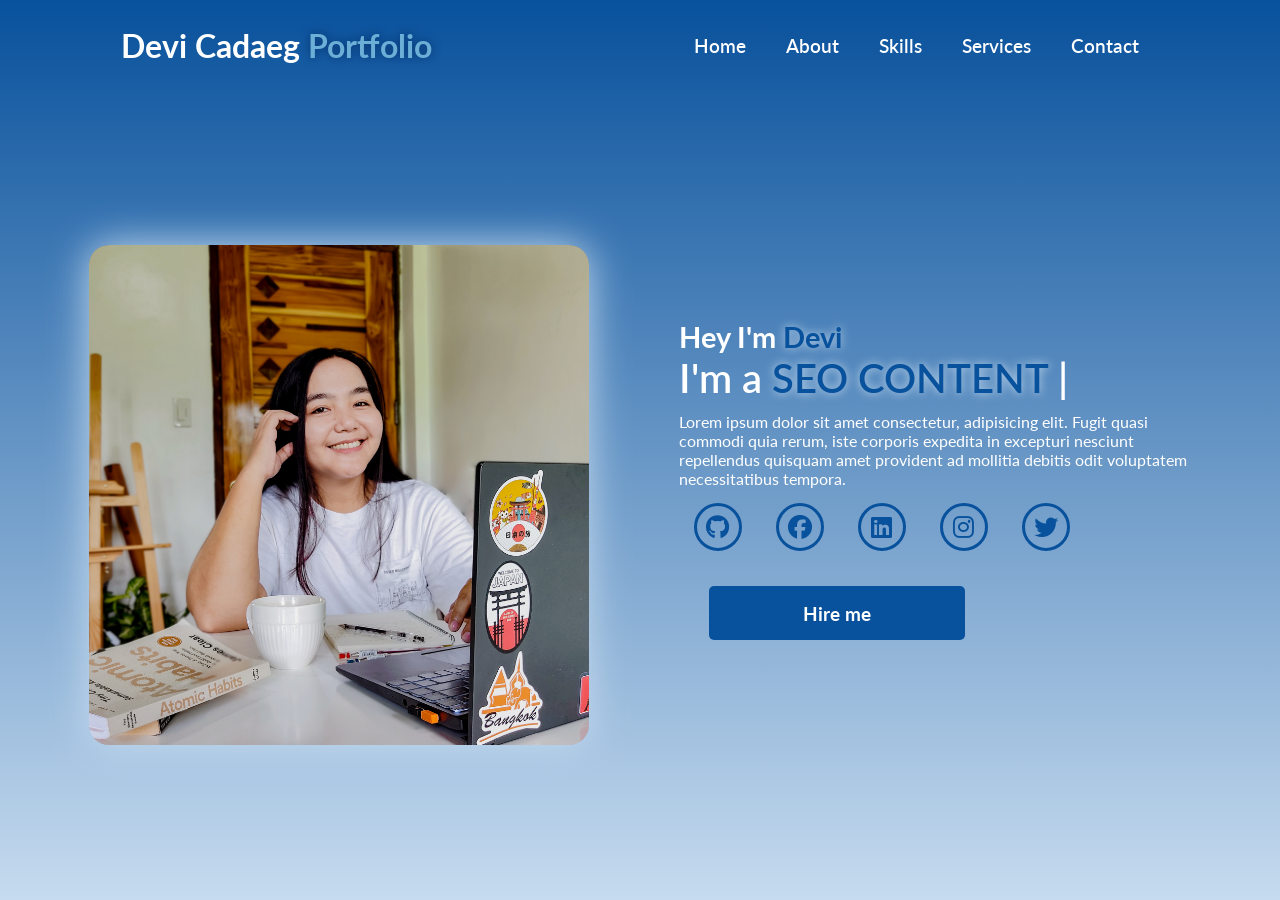
==== index.html @ 0bdf2227 "initial commit" ====
<!DOCTYPE html>
<html lang="en">
<head>
    <meta charset="UTF-8">
    <meta name="viewport" content="width=device-width, initial-scale=1">
    <link rel="stylesheet" href="https://cdnjs.cloudflare.com/ajax/libs/font-awesome/6.5.1/css/all.min.css">
    <link rel="stylesheet" href="https://unpkg.com/aos@next/dist/aos.css" />
    <link rel="stylesheet" href="script.js">
    <link rel="stylesheet" href="style.css">
    <title>Devi Portfolio</title>
</head>
<body>
    <nav>
        <div class="nav-container">
            <div class="logo" data-aos="zoom-in" data-aos-duration="1500">
                Devi Cadaeg <span>Portfolio</span>
            </div>
            <div class="links">
                <div class="link" data-aos="fade-up" data-aos-duration="1500" data-aos-delay="100"><a href="#">Home</a></div>
                <div class="link" data-aos="fade-up" data-aos-duration="1500" data-aos-delay="200"><a href="#">About</a></div>
                <div class="link" data-aos="fade-up" data-aos-duration="1500" data-aos-delay="300"><a href="#">Skills</a></div>
                <div class="link" data-aos="fade-up" data-aos-duration="1500" data-aos-delay="400"><a href="#">Services</a></div>
                <div class="link" data-aos="fade-up" data-aos-duration="1500" data-aos-delay="500"><a href="#">Contact</a></div>
        </div>
        <i class="fa-solid fa-bars hamburg" onclick="hamburg()"></i>
    </div>
        <div class="dropdown">
            <div class="links">
                <a href="#">Home</a>
                <a href="#">About</a>
                <a href="#">Skills</a>
                <a href="#">Service</a>
                <a href="#">Contact</a>
                <i class="fa-solid fa-xmark cancel" onclick="cancel()"></i>
            </div>
        </div>
    </nav>
    <section>
        <div class="main-container">
            <div class="image" data-aos="zoom-out" data-aos-duration="3000">
                <img src="images/me.png" alt="Devi Cadaeg Portfolio">
            </div>
            <div class="content">
                <h1 data-aos="fade-left" data-aos-duration="1500" data-aos-delay="700">Hey I'm <span>Devi</span></h1>
                <div class="typewriter" data-aos="fade-right" data-aos-duration="1500" data-aos-delay="900">I'm a <span class="typewriter-text"></span><label for="">|</label></div>
                <p data-aos="flip-down" data-aos-duration="1500" data-aos-delay="1100">Lorem ipsum dolor sit amet consectetur, adipisicing elit. Fugit quasi commodi quia rerum, iste corporis expedita in excepturi nesciunt repellendus quisquam amet provident ad mollitia debitis odit voluptatem necessitatibus tempora.</p>
                <div class="social-links">
                    <a href="https://github.com/devicadaeg" target="_blank" data-aos="fade-up" data-aos-duration="1500" data-aos-delay="1300"><i class="fa-brands fa-github"></i></a>
                    <a href="https://www.facebook.com/devicadaeg/" target="_blank"  data-aos="fade-up" data-aos-duration="1500" data-aos-delay="1400"><i class="fa-brands fa-facebook"></i></a>
                    <a href="https://www.linkedin.com/in/devicadaeg/" target="_blank"  data-aos="fade-up" data-aos-duration="1500" data-aos-delay="1500"><i class="fa-brands fa-linkedin"></i></a>
                    <a href="https://www.instagram.com/devicadaeg/" target="_blank"  data-aos="fade-up" data-aos-duration="1500" data-aos-delay="1600"><i class="fa-brands fa-instagram"></i></a>
                    <a href="https://www.x.com/devicadaeg/" target="_blank"  data-aos="fade-up" data-aos-duration="1500" data-aos-delay="1600"><i class="fa-brands fa-twitter"></i></a>
                </div>
                <div class="btn" data-aos="zoom-in" data-aos-duration="1500" data-aos-delay="1800">
                    <button>Hire me</button>
                </div>
            </div>
        </div>
    </section>
    <script src="https://unpkg.com/aos@next/dist/aos.js"></script>
    <script>
      AOS.init({offset:0});
    </script>
    <script src="script.js"></script>
</body>
</html>
---- style.css ----
@import url('https://fonts.googleapis.com/css2?family=Lato&display=swap');

*{
    padding: 0;
    margin: 0;
    font-family: 'lato', 'sans-serif';
    box-sizing: border-box;

}
body{
    width: 100%;
    height: 100vh;
    overflow: hidden;
    background: rgb(198,219,239);
    background: linear-gradient(0deg, rgba(198,219,239,1) 0%, rgba(8,81,156,1) 100%);
}
nav{
    width: 100%;
    height: 10vh;
    position: sticky;
}
.nav-container{
    width: 100%;
    height: 100%;
    display: flex;
    justify-content: space-around;
    align-items: center;
}
.logo{
    color: white;
    font-size: 2rem;
    font-weight: bold;
}
.logo span{
    color: #6baed6;
    text-shadow: 0 0 10px #08306b;
}
.hamburg,
.cancel{
    cursor: pointer;
    position: absolute;
    right: 15px;
    top: 10px;
    color: white;
    display: none;
    font-size: clamp(2.5rem, 0.5rem + 5vw, 3rem);
}
.nav-container .links{
    display: flex;
}
.nav-container .links a{
    position: relative;
    font-size: 1.2rem;
    color: white;
    margin: 0 20px;
    text-decoration: none;
    font-weight: 550;
    transition: 0.3s linear;
}
.nav-container .links a::before{
    position: absolute;
    content: "";
    bottom: -3px;
    left: 0;
    width: 0%;
    height: 3px;
    background-color: #c6dbef;
    transition: 0.2s linear;
}
.nav-container .links a:hover::before{
    width: 100%;
}
.nav-container .links a:hover{
    color: black;
}
.dropdown{
    z-index: 100;
    position: absolute;
    top: 0;
    transform: translateY(-500px);
    width: 100%;
    height: auto;
    backdrop-filter: blur(4px) brightness(40%);
    box-shadow:  0 0 20px black;
    transition: 0.2s linear;
}
.dropdown .links a{
    display: flex;
    color: white;
    text-decoration: none;
    justify-content: center;
    padding: 15px 0;
    align-items: center;
    transition: 0.2s linear;
}
.dropdown .links a:hover{
    color: #08306b;
}
section{
    width: 100%;
    height: 90vh;
}
.main-container{
    width: 100%;
    height: 100%;
    display: flex;
    justify-content: space-evenly;
    align-items: center;
}
@keyframes revealImage {
    from {
        scale: 0;
    }
    to {
        scale: 1;
    }
}
.main-container .image {
    width: 500px; /* Set a fixed width */
    height: 500px; /* Make it a square */
    border-radius: 20px; /* Rounded edges */
    overflow: hidden;
    box-shadow: 0 0 40px #c6dbef;
    display: flex;
    justify-content: center;
    align-items: center;
}

/* Make the image fit properly inside the container */
.main-container .image img {
    width: 100%; /* Ensures the image stretches across the container */
    height: 100%; /* Ensures full height */
    object-fit: cover; /* Prevents distortion while filling the square */
    animation: revealImage 0.5s ease-in-out forwards, popOnce 0.5s ease-in-out 0.3s forwards;
}

/* Prevent hover animation */
.main-container .image:hover img {
    animation: none;
}

/* Keyframe for the pop effect */
@keyframes popOnce {
    0% {
        transform: scale(1);
    }
    50% {
        transform: scale(1.05);
    }
    100% {
        transform: scale(1);
    }
}
.main-container .content{
    color: white;
    width: 40%;
    min-height: 100px;
}
.content h1{
    font-size: clamp(1rem, 1rem + 5vw, 1.8rem);
}
.content h1 span{
    color: #08519c;
    text-shadow: 0  0 10px #c6dbef;
}
.content .typewriter{
    font-size: clamp(1rem, 1rem + 5vw, 2.5rem);
    font-weight: 600;
}
.content .typewriter-text{
    color: #08519c;
    text-shadow: 0 0 10px #c6dbef;
}
.content p{
    font-size: clamp(0.4rem , 0.2rem + 9vw, 1rem);
    margin: 10px 0;
}
.social-links i{
    display: inline-flex;
    justify-content: center;
    align-items: center;
    width: 3rem;
    height: 3rem;
    background-color: transparent;
    border: 0.2rem solid #08519c;
    border-radius: 50%;
    color: #08519c;
    margin: 5px 15px;
    font-size: 1.5rem;
    transition: 0.2s linear;
}
.social-links i:hover{
    scale: 1.3;
    color: black;
    background-color: #08519c;
    filter: drop-shadow(0 0 10px #08519c);
}
.content button{
    width: 50%;
    height: 6vh;
    margin: 30px;
    background-color: #08519c;
    color: white;
    border: none;
    outline: none;
    font-size: 120%;
    font-weight: 700;
    border-radius: 5px;
    transition: 0.2s linear;
}
.content button:hover{
    scale: 1.1;
    color: #08519c;
    border: 2px solid #08519c;
    background-color: transparent;
    font-weight: 700;
    box-shadow: 0 0 40px #08519c;
}
@media (max-width:884px) {
    nav .logo{
        position: absolute;
        top: 16px;
        left: 15px;
        font-size: 1.5rem;
    }
    .main-container {
        display: flex;
        flex-direction: column;
    }
    .nav-container .links{
        display: none;
    }
    .hamburg,
    .cancel{
        display: block;
    }
    .main-container .content{
        width: 80%;
    }
    .social-links i{
        width: 2.5rem;
        height: 2.5rem;
        font-size: 1.5rem;
    }
    .main-container .image{
        z-index: -1;
        width: 50%;
        height: 60%;
    }
}
@media (max-width:440px){
    .main-container .image{
        width: 50%;
        height: 60%;
        margin-bottom: 0px;
    }
    .main-container .content{
        width: 80%;
    }
    .main-container button{
        margin-top: 15px;
    }
}
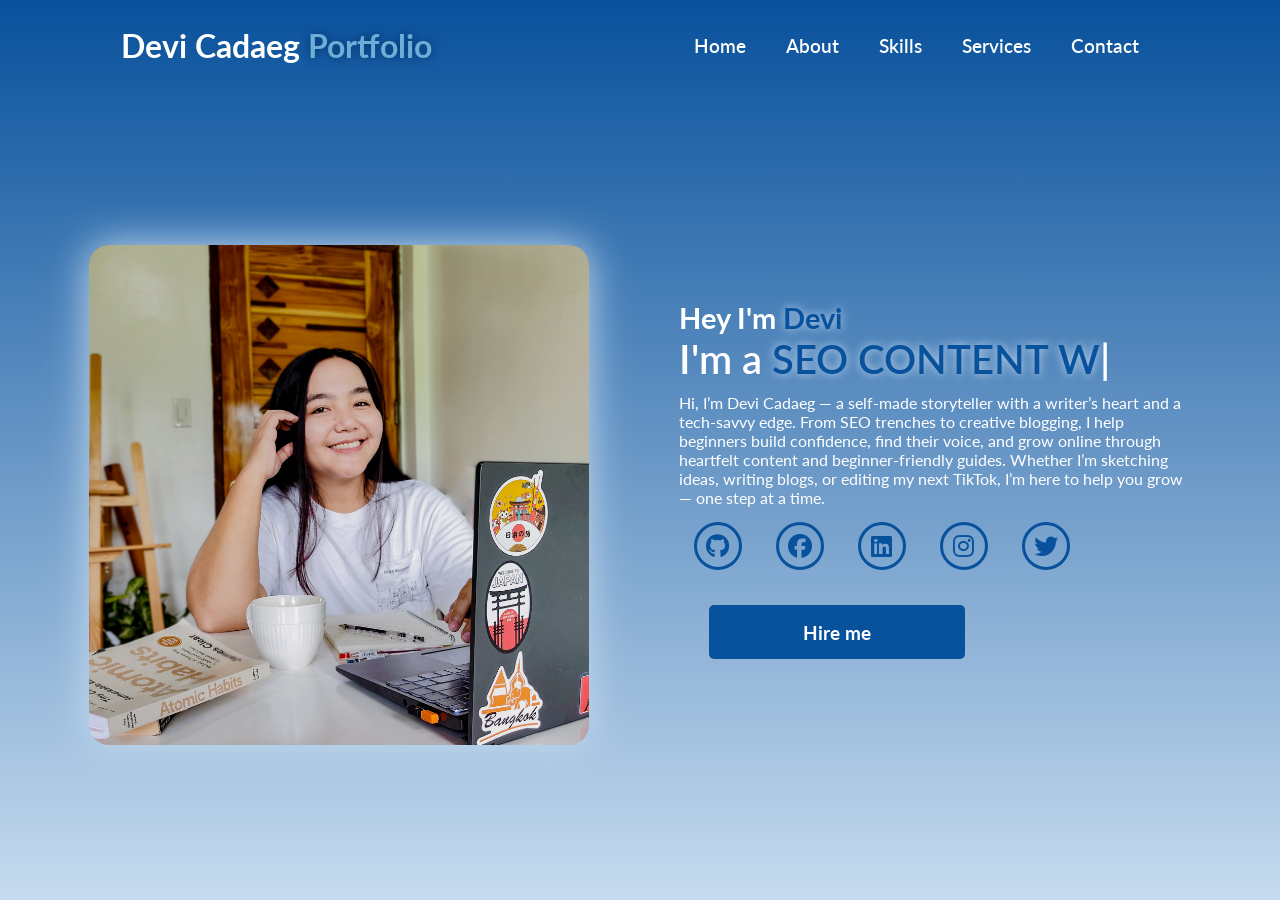
==== commit 8bb2ea2b: "index.html" ====
--- a/index.html
+++ b/index.html
@@ -7,7 +7,7 @@
     <link rel="stylesheet" href="https://unpkg.com/aos@next/dist/aos.css" />
     <link rel="stylesheet" href="script.js">
     <link rel="stylesheet" href="style.css">
-    <title>Devi Portfolio</title>
+    <title>Devi Cadaeg Porfolio</title>
 </head>
 <body>
     <nav>
@@ -16,21 +16,21 @@
                 Devi Cadaeg <span>Portfolio</span>
             </div>
             <div class="links">
-                <div class="link" data-aos="fade-up" data-aos-duration="1500" data-aos-delay="100"><a href="#">Home</a></div>
-                <div class="link" data-aos="fade-up" data-aos-duration="1500" data-aos-delay="200"><a href="#">About</a></div>
-                <div class="link" data-aos="fade-up" data-aos-duration="1500" data-aos-delay="300"><a href="#">Skills</a></div>
-                <div class="link" data-aos="fade-up" data-aos-duration="1500" data-aos-delay="400"><a href="#">Services</a></div>
-                <div class="link" data-aos="fade-up" data-aos-duration="1500" data-aos-delay="500"><a href="#">Contact</a></div>
+                <div class="link" data-aos="fade-up" data-aos-duration="1500" data-aos-delay="100"><a href="/">Home</a></div>
+                <div class="link" data-aos="fade-up" data-aos-duration="1500" data-aos-delay="200"><a href="about.html">About</a></div>
+                <div class="link" data-aos="fade-up" data-aos-duration="1500" data-aos-delay="300"><a href="skills.html">Skills</a></div>
+                <div class="link" data-aos="fade-up" data-aos-duration="1500" data-aos-delay="400"><a href="services.html">Services</a></div>
+                <div class="link" data-aos="fade-up" data-aos-duration="1500" data-aos-delay="500"><a href="#contact.html">Contact</a></div>
         </div>
         <i class="fa-solid fa-bars hamburg" onclick="hamburg()"></i>
     </div>
         <div class="dropdown">
             <div class="links">
-                <a href="#">Home</a>
-                <a href="#">About</a>
-                <a href="#">Skills</a>
-                <a href="#">Service</a>
-                <a href="#">Contact</a>
+                <a href="/">Home</a>
+                <a href="about.html">About</a>
+                <a href="skills.html">Skills</a>
+                <a href="services.html">Services</a>
+                <a href="contact.html">Contact</a>
                 <i class="fa-solid fa-xmark cancel" onclick="cancel()"></i>
             </div>
         </div>
@@ -38,12 +38,12 @@
     <section>
         <div class="main-container">
             <div class="image" data-aos="zoom-out" data-aos-duration="3000">
-                <img src="images/me.png" alt="Devi Cadaeg Portfolio">
+                <img src="images/me.png" alt="Devi Cadaeg Skills">
             </div>
             <div class="content">
                 <h1 data-aos="fade-left" data-aos-duration="1500" data-aos-delay="700">Hey I'm <span>Devi</span></h1>
                 <div class="typewriter" data-aos="fade-right" data-aos-duration="1500" data-aos-delay="900">I'm a <span class="typewriter-text"></span><label for="">|</label></div>
-                <p data-aos="flip-down" data-aos-duration="1500" data-aos-delay="1100">Lorem ipsum dolor sit amet consectetur, adipisicing elit. Fugit quasi commodi quia rerum, iste corporis expedita in excepturi nesciunt repellendus quisquam amet provident ad mollitia debitis odit voluptatem necessitatibus tempora.</p>
+                <p data-aos="flip-down" data-aos-duration="1500" data-aos-delay="1100">Hi, I’m Devi Cadaeg — a self-made storyteller with a writer’s heart and a tech-savvy edge. From SEO trenches to creative blogging, I help beginners build confidence, find their voice, and grow online through heartfelt content and beginner-friendly guides. Whether I’m sketching ideas, writing blogs, or editing my next TikTok, I’m here to help you grow — one step at a time.</p>
                 <div class="social-links">
                     <a href="https://github.com/devicadaeg" target="_blank" data-aos="fade-up" data-aos-duration="1500" data-aos-delay="1300"><i class="fa-brands fa-github"></i></a>
                     <a href="https://www.facebook.com/devicadaeg/" target="_blank"  data-aos="fade-up" data-aos-duration="1500" data-aos-delay="1400"><i class="fa-brands fa-facebook"></i></a>
@@ -63,4 +63,4 @@
     </script>
     <script src="script.js"></script>
 </body>
-</html>+</html>
